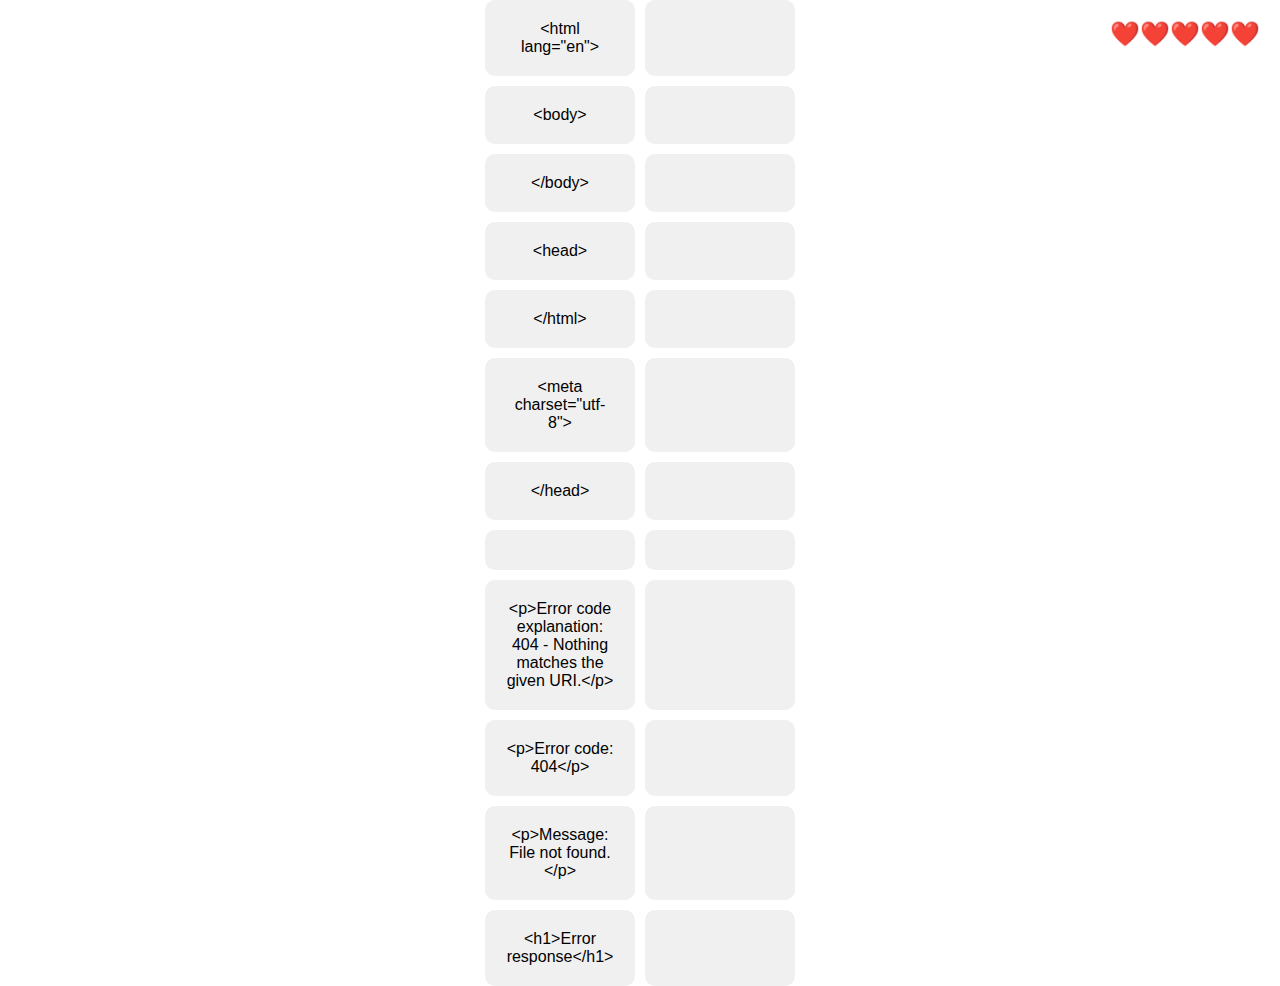
==== level.html @ 2a4bb937 "initial" ====
<!DOCTYPE html>
<html lang="en">
<head>
  <meta charset="UTF-8">
  <meta name="viewport" content="width=device-width, initial-scale=1.0">
  <title>Suolingo - Level</title>
  <link rel="stylesheet" href="styles/level.css">
</head>
<body>
  <div class="hearts">❤️❤️❤️❤️❤️</div>
  <div class="grid"></div>
  <script src="scripts/level.js"></script>
</body>
</html>
---- styles/level.css ----
body {
  background: white;
  font-family: Vazir , sans-serif;
  display: flex;
  flex-direction: column;
  align-items: center;
  justify-content: center;
  height: 100vh;
  margin: 0;
}

.hearts {
  font-size: 24px;
  position: absolute;
  top: 20px;
  right: 20px;
}

.grid {
  display: grid;
  grid-template-columns: 150px 150px; /* Two columns */
  gap: 10px;
}

.word {
  background: #F0F0F0; /* Slightly gray */
  border-radius: 10px;
  padding: 20px;
  text-align: center;
  cursor: pointer;
  user-select: none;
}

.word.correct {
  background: #C8E6C9; /* Green */
}

.word.incorrect {
  background: #FFCDD2; /* Red */
}
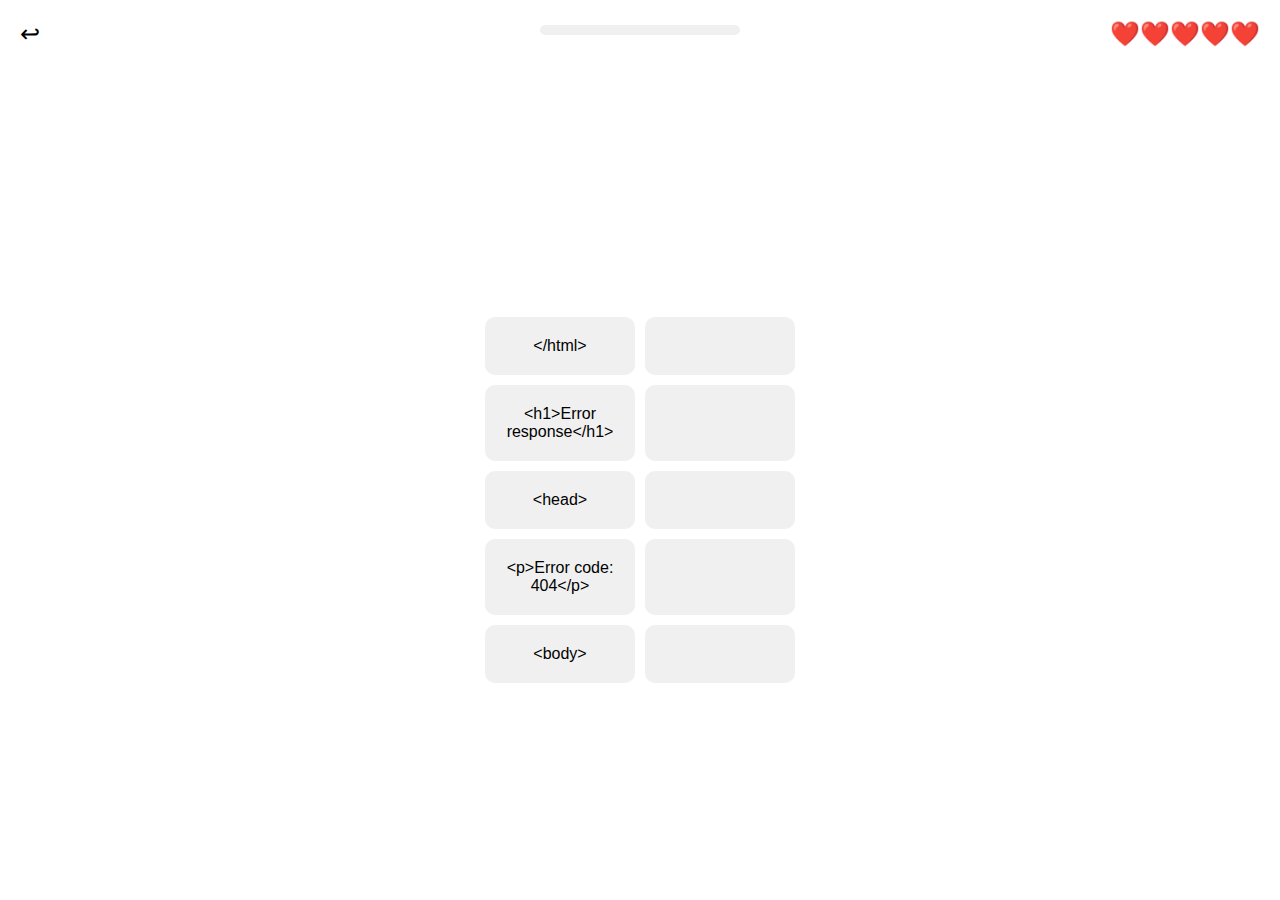
==== commit ca677806: "refined" ====
--- a/level.html
+++ b/level.html
@@ -8,6 +8,10 @@
 </head>
 <body>
   <div class="hearts">❤️❤️❤️❤️❤️</div>
+  <button id="back-button">↩</button>
+  <div class="progress-bar">
+    <div class="progress-fill"></div>
+  </div>
   <div class="grid"></div>
   <script src="scripts/level.js"></script>
 </body>
--- a/styles/level.css
+++ b/styles/level.css
@@ -1,6 +1,6 @@
 body {
   background: white;
-  font-family: Vazir , sans-serif;
+  font-family: Vazir, sans-serif;
   display: flex;
   flex-direction: column;
   align-items: center;
@@ -16,10 +16,45 @@
   right: 20px;
 }
 
+#back-button {
+  position: absolute;
+  top: 20px;
+  left: 20px;
+  font-size: 24px;
+  background: none;
+  border: none;
+  cursor: pointer;
+  padding: 0;
+}
+
+#back-button:hover {
+  opacity: 0.7;
+}
+
+.progress-bar {
+  position: absolute;
+  top: 25px; /* Align with the back button and hearts */
+  left: 50%; /* Center horizontally */
+  transform: translateX(-50%); /* Adjust for exact centering */
+  width: 200px;
+  height: 10px;
+  background: #F0F0F0; /* Gray for empty portion */
+  border-radius: 5px;
+  overflow: hidden;
+}
+
+.progress-fill {
+  height: 100%;
+  width: 0%; /* Initially empty */
+  background: #FFD700; /* Yellow for filled portion */
+  transition: width 0.3s ease; /* Smooth transition */
+}
+
 .grid {
   display: grid;
   grid-template-columns: 150px 150px; /* Two columns */
   gap: 10px;
+  margin-top: 100px; /* Add margin to avoid overlap with the progress bar */
 }
 
 .word {
@@ -29,6 +64,12 @@
   text-align: center;
   cursor: pointer;
   user-select: none;
+  transition: transform 0.2s ease, box-shadow 0.2s ease; /* Smooth transitions */
+}
+
+.word.selected {
+  transform: scale(1.1); /* Slightly larger */
+  box-shadow: 0 0 10px rgba(0, 0, 0, 0.2); /* Add a shadow */
 }
 
 .word.correct {
@@ -37,4 +78,8 @@
 
 .word.incorrect {
   background: #FFCDD2; /* Red */
+}
+
+.word.dimmed {
+  opacity: 0.5; /* Dim the word */
 }